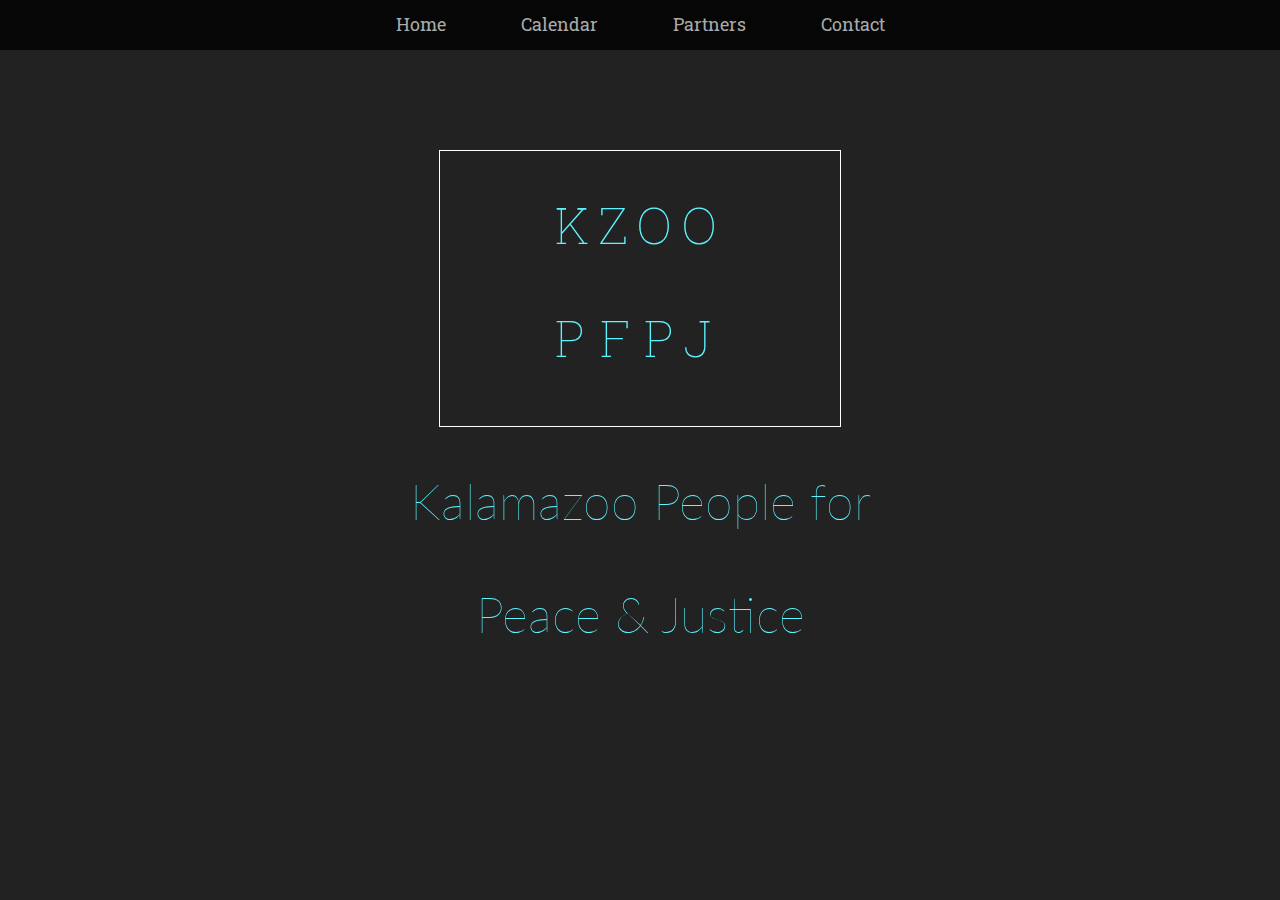
==== index.html @ 17717a9e "Initial Commit" ====
<!DOCTYPE html>
<head>
  <link href="https://fonts.googleapis.com/css?family=Lato:100i,400i|Roboto+Slab:100,400,700" rel="stylesheet">
  <link href="assets/css/main.css" rel="stylesheet">
</head>
<body>
  <nav>
    <ul>
      <li><a href="index.html">Home</a></li>
      <li><a href="calendar.html">Calendar</a></li>
      <li><a href="#">Partners</a></li>
      <li><a href="#">Contact</a></li>
    </ul>
  </nav>

  <div class="title">
    <h1 class="kzoo">KZOO</h1>
    <h1 class="pfpj">PFPJ</h1>
  </div>
  <div class="title-background">
    <div class="title-top">
      <h1>Kalamazoo People for</h1>
    </div>

    <div class="title-bottom">
      <h1>Peace &amp; Justice</h1>
    </div>
  </div>


</body>
---- assets/css/main.css ----
/*! normalize.css v3.0.2 | MIT License | git.io/normalize */
html {
  font-family: sans-serif;
  -ms-text-size-adjust: 100%;
  -webkit-text-size-adjust: 100%;
}

body {
  margin: 0;
}

article, aside, details, figcaption, figure, footer, header, hgroup, main, menu, nav, section, summary {
  display: block;
}

audio, canvas, progress, video {
  display: inline-block;
  vertical-align: baseline;
}

audio:not([controls]) {
  display: none;
  height: 0;
}

[hidden], template {
  display: none;
}

a {
  background-color: transparent;
}

a:active, a:hover {
  outline: 0;
}

abbr[title] {
  border-bottom: 1px dotted;
}

b, strong {
  font-weight: bold;
}

dfn {
  font-style: italic;
}

h1 {
  font-size: 2em;
  margin: 0.67em 0;
}

mark {
  background: #ff0;
  color: #000;
}

small {
  font-size: 80%;
}

sub, sup {
  font-size: 75%;
  line-height: 0;
  position: relative;
  vertical-align: baseline;
}

sup {
  top: -0.5em;
}

sub {
  bottom: -0.25em;
}

img {
  border: 0;
}

svg:not(:root) {
  overflow: hidden;
}

figure {
  margin: 1em 40px;
}

hr {
  -moz-box-sizing: content-box;
  box-sizing: content-box;
  height: 0;
}

pre {
  overflow: auto;
}

code, kbd, pre, samp {
  font-family: monospace, monospace;
  font-size: 1em;
}

button, input, optgroup, select, textarea {
  color: inherit;
  font: inherit;
  margin: 0;
}

button {
  overflow: visible;
}

button, select {
  text-transform: none;
}

button, html input[type="button"], input[type="reset"], input[type="submit"] {
  -webkit-appearance: button;
  cursor: pointer;
}

button[disabled], html input[disabled] {
  cursor: default;
}

button::-moz-focus-inner, input::-moz-focus-inner {
  border: 0;
  padding: 0;
}

input {
  line-height: normal;
}

input[type="checkbox"], input[type="radio"] {
  box-sizing: border-box;
  padding: 0;
}

input[type="number"]::-webkit-inner-spin-button, input[type="number"]::-webkit-outer-spin-button {
  height: auto;
}

input[type="search"] {
  -webkit-appearance: textfield;
  -moz-box-sizing: content-box;
  -webkit-box-sizing: content-box;
  box-sizing: content-box;
}

input[type="search"]::-webkit-search-cancel-button, input[type="search"]::-webkit-search-decoration {
  -webkit-appearance: none;
}

fieldset {
  border: 1px solid #c0c0c0;
  margin: 0 2px;
  padding: 0.35em 0.625em 0.75em;
}

legend {
  border: 0;
  padding: 0;
}

textarea {
  overflow: auto;
}

optgroup {
  font-weight: bold;
}

table {
  border-collapse: collapse;
  border-spacing: 0;
}

td, th {
  padding: 0;
}

body {
  height: 100%;
  font-size: 14px;
  line-height: 1.6;
  background-color: #222;
  font-family: 'Roboto Slab', serif;
  color: #5bf4ff;
  text-align: center;
  -webkit-font-smoothing: antialiased;
  -webkit-text-size-adjust: 100%;
}

.title {
  border: 1px solid white;
  width: 400px;
  height: 275px;
  margin-top: 100px;
  margin-right: auto;
  margin-left: auto;
}

h1 {
  font-weight: 100;
  font-size: 50px;
}

.kzoo {
  letter-spacing: .18em;
}

.pfpj {
  letter-spacing: .28em;
}

a {
  text-decoration: none;
  color: #aaa;
}

a:hover {
  color: #5bf4ff;
  transition: all 0.3s ease 0s;
}

nav {
  background-color: rgba(0, 0, 0, 0.8);
  height: 50px;
}

ul {
  list-style: none;
  margin: 0;
  padding: 0;
}

li {
  display: inline;
  padding: 20px;
  font-size: 18px;
}

li a {
  display: inline-block;
  padding: 10px 16px;
}

.title-background {
  font-family: 'Lato', serif;
}
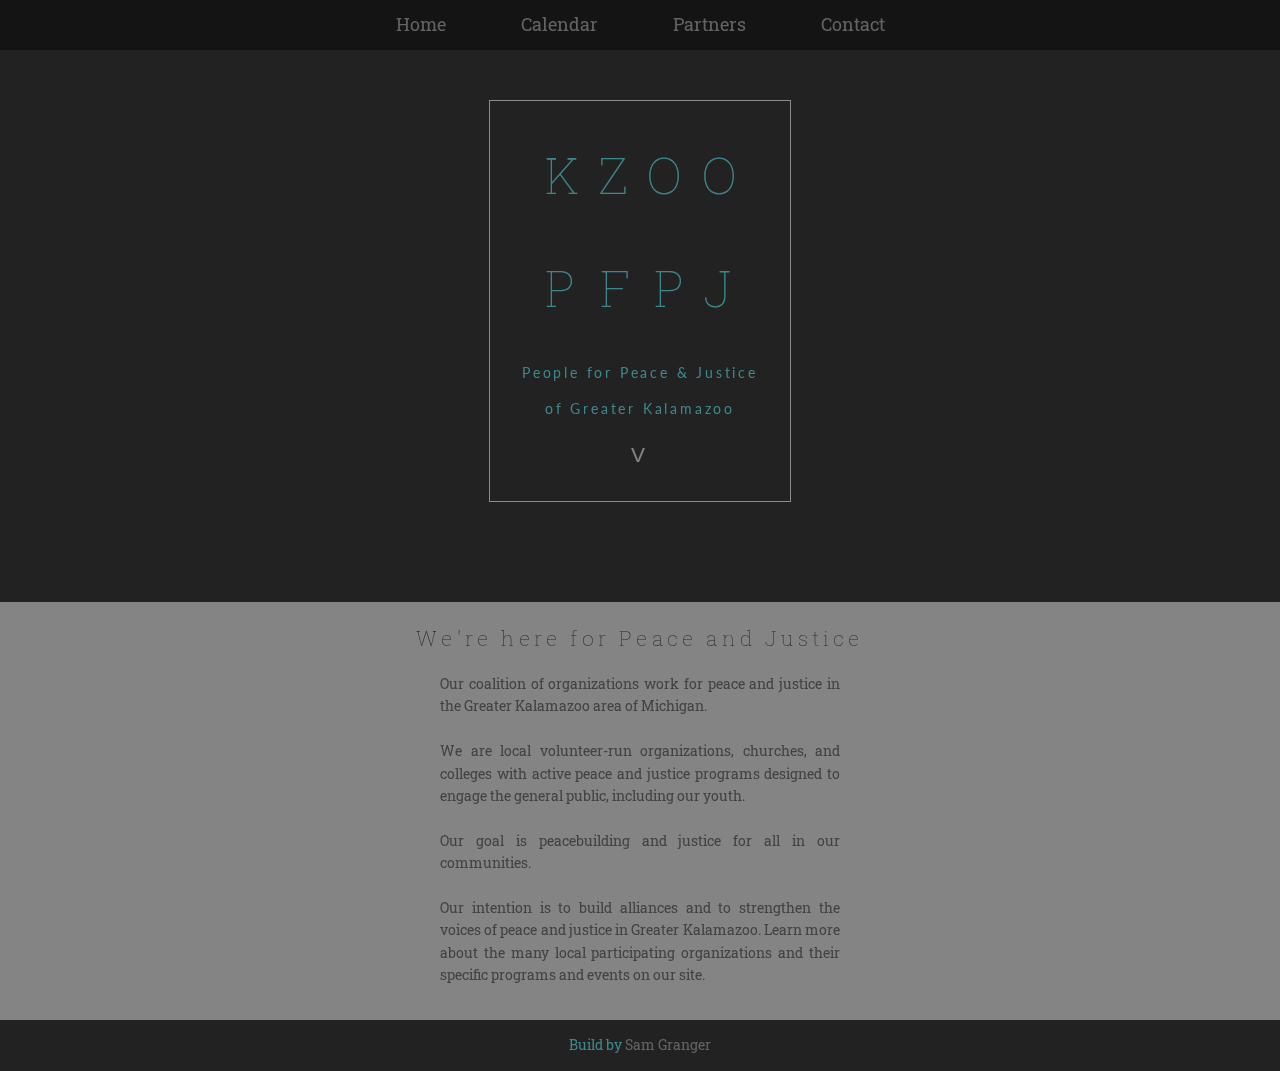
==== commit 5c6aec6a: "Narrow Look" ====
--- a/index.html
+++ b/index.html
@@ -1,7 +1,11 @@
 <!DOCTYPE html>
 <head>
+  <meta charset="utf-8">
+  <meta http-equiv="X-UA-Compatible" content="IE=edge,chrome=1">
+  <meta name="viewport" content="width=device-width, initial-scale=1">
   <link href="https://fonts.googleapis.com/css?family=Lato:100i,400i|Roboto+Slab:100,400,700" rel="stylesheet">
   <link href="assets/css/main.css" rel="stylesheet">
+  <link rel="stylesheet" href="https://cdnjs.cloudflare.com/ajax/libs/animate.css/3.5.2/animate.css">
 </head>
 <body>
   <nav>
@@ -16,16 +20,29 @@
   <div class="title">
     <h1 class="kzoo">KZOO</h1>
     <h1 class="pfpj">PFPJ</h1>
+    <p>People for Peace &amp; Justice</p>
+    <p>of Greater Kalamazoo</p>
+    <a href="#about"><h2 class="arrow" style="font-family: sans-serif; color: #eee;">V</h2></a>
   </div>
-  <div class="title-background">
-    <div class="title-top">
-      <h1>Kalamazoo People for</h1>
-    </div>
 
-    <div class="title-bottom">
-      <h1>Peace &amp; Justice</h1>
+  <div class="about" id="about">
+    <h2>We're here for Peace and Justice</h2>
+    <div class="about-text">
+      <p>Our coalition of organizations work for peace and justice in the Greater Kalamazoo area of Michigan.
+        <br><br>
+        We are local volunteer-run organizations, churches, and colleges with active peace and justice programs designed to engage the general public, including our youth.
+        <br><br>
+        Our goal is peacebuilding and justice for all in our communities.
+        <br><br>
+        Our intention is to build alliances and to strengthen the voices of peace and justice in Greater Kalamazoo. Learn more about the many local participating organizations and their specific programs and events on our site.</p>
     </div>
   </div>
 
 
+  <div class="footer">
+    <p>Build by <a href="http://samwisegrangee.com/">Sam Granger</a></p>
+  </div>
+<script type="text/javascript" src="assets/js/jquery-3.0.0.min.js"></script>
+<script type="text/javascript" src="assets/js/script.js"></script>
+
 </body>
--- a/assets/css/main.css
+++ b/assets/css/main.css
@@ -195,28 +195,6 @@
   -webkit-text-size-adjust: 100%;
 }
 
-.title {
-  border: 1px solid white;
-  width: 400px;
-  height: 275px;
-  margin-top: 100px;
-  margin-right: auto;
-  margin-left: auto;
-}
-
-h1 {
-  font-weight: 100;
-  font-size: 50px;
-}
-
-.kzoo {
-  letter-spacing: .18em;
-}
-
-.pfpj {
-  letter-spacing: .28em;
-}
-
 a {
   text-decoration: none;
   color: #aaa;
@@ -229,7 +207,10 @@
 
 nav {
   background-color: rgba(0, 0, 0, 0.8);
+  top: 0;
   height: 50px;
+  width: 100%;
+  position: fixed;
 }
 
 ul {
@@ -249,6 +230,66 @@
   padding: 10px 16px;
 }
 
-.title-background {
+.extra-space {
+  height: 75px;
+}
+
+.title {
+  border: 1px solid white;
+  width: 300px;
+  height: 400px;
+  margin: 100px auto;
+}
+
+.title p {
   font-family: 'Lato', serif;
-}
+  letter-spacing: .2em;
+}
+
+.title h1, .title h2 {
+  padding-left: 20px;
+}
+
+.title .arrow {
+  padding: 0;
+}
+
+h1, h2 {
+  font-weight: 100;
+}
+
+h1 {
+  font-size: 50px;
+}
+
+h2 {
+  letter-spacing: .2em;
+}
+
+.kzoo {
+  letter-spacing: .38em;
+}
+
+.pfpj {
+  letter-spacing: .48em;
+}
+
+.about {
+  background-color: #eee;
+}
+
+.about h2 {
+  color: #333;
+  padding: 20px 0px 0px 0px;
+}
+
+.about-text {
+  max-width: 400px;
+  margin: 0px auto;
+  text-align: justify;
+  padding-bottom: 20px;
+}
+
+.about-text p {
+  color: #666;
+}
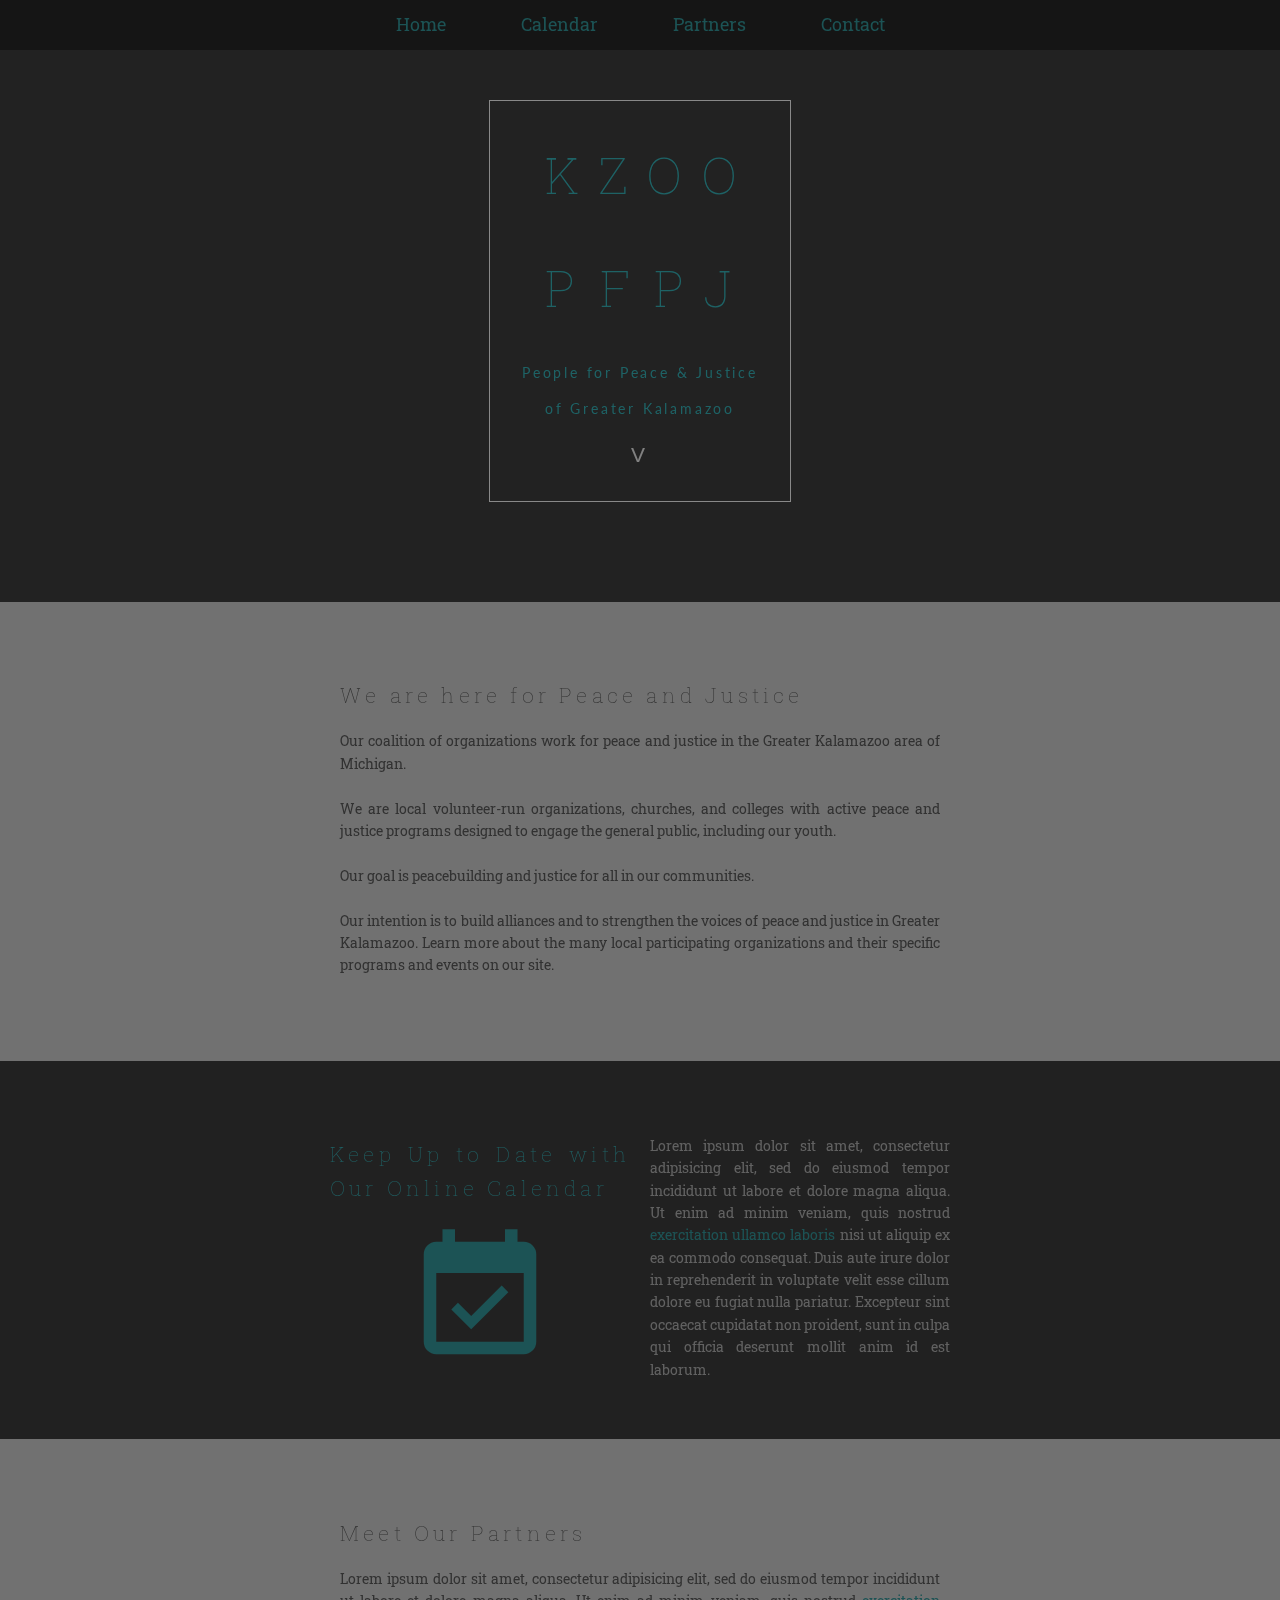
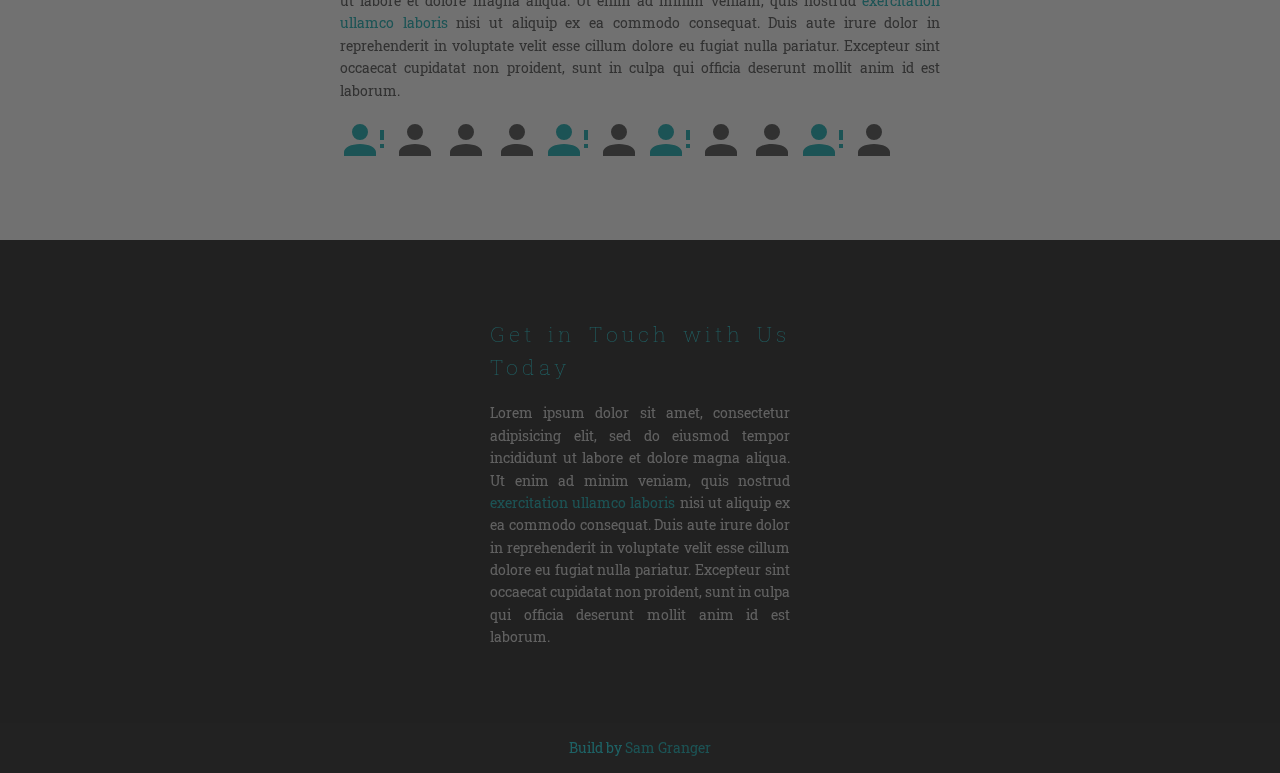
==== commit 87df2114: "Colors, Columns & Throbbing" ====
--- a/index.html
+++ b/index.html
@@ -10,24 +10,25 @@
 <body>
   <nav>
     <ul>
-      <li><a href="index.html">Home</a></li>
+      <li><a href="#home">Home</a></li>
       <li><a href="calendar.html">Calendar</a></li>
       <li><a href="#">Partners</a></li>
-      <li><a href="#">Contact</a></li>
+      <li><a href="#contact">Contact</a></li>
     </ul>
   </nav>
+  <header id="home">
+    <div class="title">
+      <h1 class="kzoo">KZOO</h1>
+      <h1 class="pfpj">PFPJ</h1>
+      <p>People for Peace &amp; Justice</p>
+      <p>of Greater Kalamazoo</p>
+      <a href="#about"><h2 class="arrow" style="font-family: sans-serif; color: #eee;">V</h2></a>
+    </div>
+  </header>
 
-  <div class="title">
-    <h1 class="kzoo">KZOO</h1>
-    <h1 class="pfpj">PFPJ</h1>
-    <p>People for Peace &amp; Justice</p>
-    <p>of Greater Kalamazoo</p>
-    <a href="#about"><h2 class="arrow" style="font-family: sans-serif; color: #eee;">V</h2></a>
-  </div>
-
-  <div class="about" id="about">
-    <h2>We're here for Peace and Justice</h2>
-    <div class="about-text">
+  <section class="white-box about" id="about">
+    <div class="box-text center">
+      <h2>We are here for Peace and Justice</h2>
       <p>Our coalition of organizations work for peace and justice in the Greater Kalamazoo area of Michigan.
         <br><br>
         We are local volunteer-run organizations, churches, and colleges with active peace and justice programs designed to engage the general public, including our youth.
@@ -36,7 +37,76 @@
         <br><br>
         Our intention is to build alliances and to strengthen the voices of peace and justice in Greater Kalamazoo. Learn more about the many local participating organizations and their specific programs and events on our site.</p>
     </div>
-  </div>
+  </section>
+  <section class="black-box calendar">
+    <div class="left-half">
+      <div class="box-text twin l-twin">
+        <h2>Keep Up to Date with Our Online Calendar</h2>
+        <a href="calendar.html">
+          <svg class="cal-icon" style="width:150px;height:150px" viewBox="0 0 24 24">
+            <path fill="#168c8f" d="M19,19H5V8H19M19,3H18V1H16V3H8V1H6V3H5C3.89,3 3,3.9 3,5V19A2,2 0 0,0 5,21H19A2,2 0 0,0 21,19V5A2,2 0 0,0 19,3M16.53,11.06L15.47,10L10.59,14.88L8.47,12.76L7.41,13.82L10.59,17L16.53,11.06Z" />
+          </svg>
+        </a>
+      </div>
+    </div>
+
+    <div class="right-half">
+      <div class="box-text twin r-twin">
+        <p>Lorem ipsum dolor sit amet, consectetur adipisicing elit, sed do eiusmod tempor incididunt ut labore et dolore magna aliqua. Ut enim ad minim veniam, quis nostrud <a href="#">exercitation ullamco laboris</a> nisi ut aliquip ex ea commodo consequat. Duis aute irure dolor in reprehenderit in voluptate velit esse cillum dolore eu fugiat nulla pariatur. Excepteur sint occaecat cupidatat non proident, sunt in culpa qui officia deserunt mollit anim id est laborum.</p>
+      </div>
+    </div>
+  </section>
+
+  <section class="white-box partners">
+    <div class="box-text center">
+      <h2>Meet Our Partners</h2>
+      <p>Lorem ipsum dolor sit amet, consectetur adipisicing elit, sed do eiusmod tempor incididunt ut labore et dolore magna aliqua. Ut enim ad minim veniam, quis nostrud <a href="#">exercitation ullamco laboris</a> nisi ut aliquip ex ea commodo consequat. Duis aute irure dolor in reprehenderit in voluptate velit esse cillum dolore eu fugiat nulla pariatur. Excepteur sint occaecat cupidatat non proident, sunt in culpa qui officia deserunt mollit anim id est laborum.</p>
+      <svg class="activist" style="width:48px;height:48px" viewBox="0 0 24 24">
+        <path fill="#168c8f" d="M10,4A4,4 0 0,1 14,8A4,4 0 0,1 10,12A4,4 0 0,1 6,8A4,4 0 0,1 10,4M10,14C14.42,14 18,15.79 18,18V20H2V18C2,15.79 5.58,14 10,14M20,12V7H22V12H20M20,16V14H22V16H20Z" />
+      </svg>
+      <svg style="width:48px;height:48px" viewBox="0 0 24 24">
+        <path fill="#444" d="M12,4A4,4 0 0,1 16,8A4,4 0 0,1 12,12A4,4 0 0,1 8,8A4,4 0 0,1 12,4M12,14C16.42,14 20,15.79 20,18V20H4V18C4,15.79 7.58,14 12,14Z" />
+      </svg>
+      <svg style="width:48px;height:48px" viewBox="0 0 24 24">
+        <path fill="#444" d="M12,4A4,4 0 0,1 16,8A4,4 0 0,1 12,12A4,4 0 0,1 8,8A4,4 0 0,1 12,4M12,14C16.42,14 20,15.79 20,18V20H4V18C4,15.79 7.58,14 12,14Z" />
+      </svg>
+      <svg style="width:48px;height:48px" viewBox="0 0 24 24">
+        <path fill="#444" d="M12,4A4,4 0 0,1 16,8A4,4 0 0,1 12,12A4,4 0 0,1 8,8A4,4 0 0,1 12,4M12,14C16.42,14 20,15.79 20,18V20H4V18C4,15.79 7.58,14 12,14Z" />
+      </svg>
+      <svg class="activist" style="width:48px;height:48px" viewBox="0 0 24 24">
+        <path fill="#168c8f" d="M10,4A4,4 0 0,1 14,8A4,4 0 0,1 10,12A4,4 0 0,1 6,8A4,4 0 0,1 10,4M10,14C14.42,14 18,15.79 18,18V20H2V18C2,15.79 5.58,14 10,14M20,12V7H22V12H20M20,16V14H22V16H20Z" />
+      </svg>
+      <svg style="width:48px;height:48px" viewBox="0 0 24 24">
+        <path fill="#444" d="M12,4A4,4 0 0,1 16,8A4,4 0 0,1 12,12A4,4 0 0,1 8,8A4,4 0 0,1 12,4M12,14C16.42,14 20,15.79 20,18V20H4V18C4,15.79 7.58,14 12,14Z" />
+      </svg>
+      <svg class="activist" style="width:48px;height:48px" viewBox="0 0 24 24">
+        <path fill="#168c8f" d="M10,4A4,4 0 0,1 14,8A4,4 0 0,1 10,12A4,4 0 0,1 6,8A4,4 0 0,1 10,4M10,14C14.42,14 18,15.79 18,18V20H2V18C2,15.79 5.58,14 10,14M20,12V7H22V12H20M20,16V14H22V16H20Z" />
+      </svg>
+      <svg style="width:48px;height:48px" viewBox="0 0 24 24">
+        <path fill="#444" d="M12,4A4,4 0 0,1 16,8A4,4 0 0,1 12,12A4,4 0 0,1 8,8A4,4 0 0,1 12,4M12,14C16.42,14 20,15.79 20,18V20H4V18C4,15.79 7.58,14 12,14Z" />
+      </svg>
+      <svg style="width:48px;height:48px" viewBox="0 0 24 24">
+        <path fill="#444" d="M12,4A4,4 0 0,1 16,8A4,4 0 0,1 12,12A4,4 0 0,1 8,8A4,4 0 0,1 12,4M12,14C16.42,14 20,15.79 20,18V20H4V18C4,15.79 7.58,14 12,14Z" />
+      </svg>
+      <svg class="activist" style="width:48px;height:48px" viewBox="0 0 24 24">
+        <path fill="#168c8f" d="M10,4A4,4 0 0,1 14,8A4,4 0 0,1 10,12A4,4 0 0,1 6,8A4,4 0 0,1 10,4M10,14C14.42,14 18,15.79 18,18V20H2V18C2,15.79 5.58,14 10,14M20,12V7H22V12H20M20,16V14H22V16H20Z" />
+      </svg>
+      <svg style="width:48px;height:48px" viewBox="0 0 24 24">
+        <path fill="#444" d="M12,4A4,4 0 0,1 16,8A4,4 0 0,1 12,12A4,4 0 0,1 8,8A4,4 0 0,1 12,4M12,14C16.42,14 20,15.79 20,18V20H4V18C4,15.79 7.58,14 12,14Z" />
+      </svg>
+
+    </div>
+  </section>
+
+  <section class="black-box" id="contact">
+    <div class="box-text twin">
+      <h2>Get in Touch with Us Today</h2>
+      <p>Lorem ipsum dolor sit amet, consectetur adipisicing elit, sed do eiusmod tempor incididunt ut labore et dolore magna aliqua. Ut enim ad minim veniam, quis nostrud <a href="#">exercitation ullamco laboris</a> nisi ut aliquip ex ea commodo consequat. Duis aute irure dolor in reprehenderit in voluptate velit esse cillum dolore eu fugiat nulla pariatur. Excepteur sint occaecat cupidatat non proident, sunt in culpa qui officia deserunt mollit anim id est laborum.</p>
+    </div>
+
+  </section>
+
+
 
 
   <div class="footer">
--- a/assets/css/main.css
+++ b/assets/css/main.css
@@ -185,24 +185,82 @@
 
 body {
   height: 100%;
+  background-color: #222;
+}
+
+.white-box {
+  background-color: #ccc;
+  padding-top: 50px;
+  padding-bottom: 50px;
+}
+
+.white-box .box-text h2 {
+  color: #444;
+}
+
+.white-box .box-text p {
+  color: #444;
+}
+
+.white-box .box-text svg {
+  color: #168c8f;
+}
+
+.black-box {
+  background-color: #222;
+  padding-top: 50px;
+  padding-bottom: 50px;
+}
+
+.black-box .box-text h2 {
+  color: #1aacb3;
+}
+
+.black-box .box-text p {
+  color: #aaa;
+}
+
+.black-box .box-text svg {
+  color: #1aacb3;
+}
+
+body {
   font-size: 14px;
   line-height: 1.6;
-  background-color: #222;
   font-family: 'Roboto Slab', serif;
-  color: #5bf4ff;
+  color: #1aacb3;
   text-align: center;
   -webkit-font-smoothing: antialiased;
   -webkit-text-size-adjust: 100%;
 }
 
+h1, h2 {
+  font-weight: 100;
+}
+
+h1 {
+  font-size: 50px;
+}
+
+h2 {
+  letter-spacing: .2em;
+}
+
 a {
+  color: #168c8f;
   text-decoration: none;
+}
+
+a:hover {
+  color: #1aacb3;
+}
+
+.white-box-text p {
+  color: #444;
+}
+
+footer p {
   color: #aaa;
-}
-
-a:hover {
-  color: #5bf4ff;
-  transition: all 0.3s ease 0s;
 }
 
 nav {
@@ -241,29 +299,17 @@
   margin: 100px auto;
 }
 
+.title h1, .title h2 {
+  padding-left: 20px;
+}
+
 .title p {
   font-family: 'Lato', serif;
   letter-spacing: .2em;
 }
 
-.title h1, .title h2 {
-  padding-left: 20px;
-}
-
 .title .arrow {
   padding: 0;
-}
-
-h1, h2 {
-  font-weight: 100;
-}
-
-h1 {
-  font-size: 50px;
-}
-
-h2 {
-  letter-spacing: .2em;
 }
 
 .kzoo {
@@ -274,22 +320,43 @@
   letter-spacing: .48em;
 }
 
-.about {
-  background-color: #eee;
-}
-
-.about h2 {
-  color: #333;
-  padding: 20px 0px 0px 0px;
-}
-
-.about-text {
-  max-width: 400px;
-  margin: 0px auto;
+.white-box h2 {
+  padding-top: 10px;
+}
+
+.box-text {
   text-align: justify;
   padding-bottom: 20px;
-}
-
-.about-text p {
-  color: #666;
-}
+  margin: 0px auto;
+}
+
+.center {
+  max-width: 600px;
+}
+
+.left-half, .right-half {
+  display: inline-block;
+  width: 50%;
+}
+
+.right-half {
+  float: right;
+}
+
+.twin {
+  width: 300px;
+  padding: 10px;
+}
+
+.l-twin {
+  float: right;
+}
+
+.r-twin {
+  float: left;
+}
+
+.cal-icon {
+  display: block;
+  margin: 0 auto;
+}
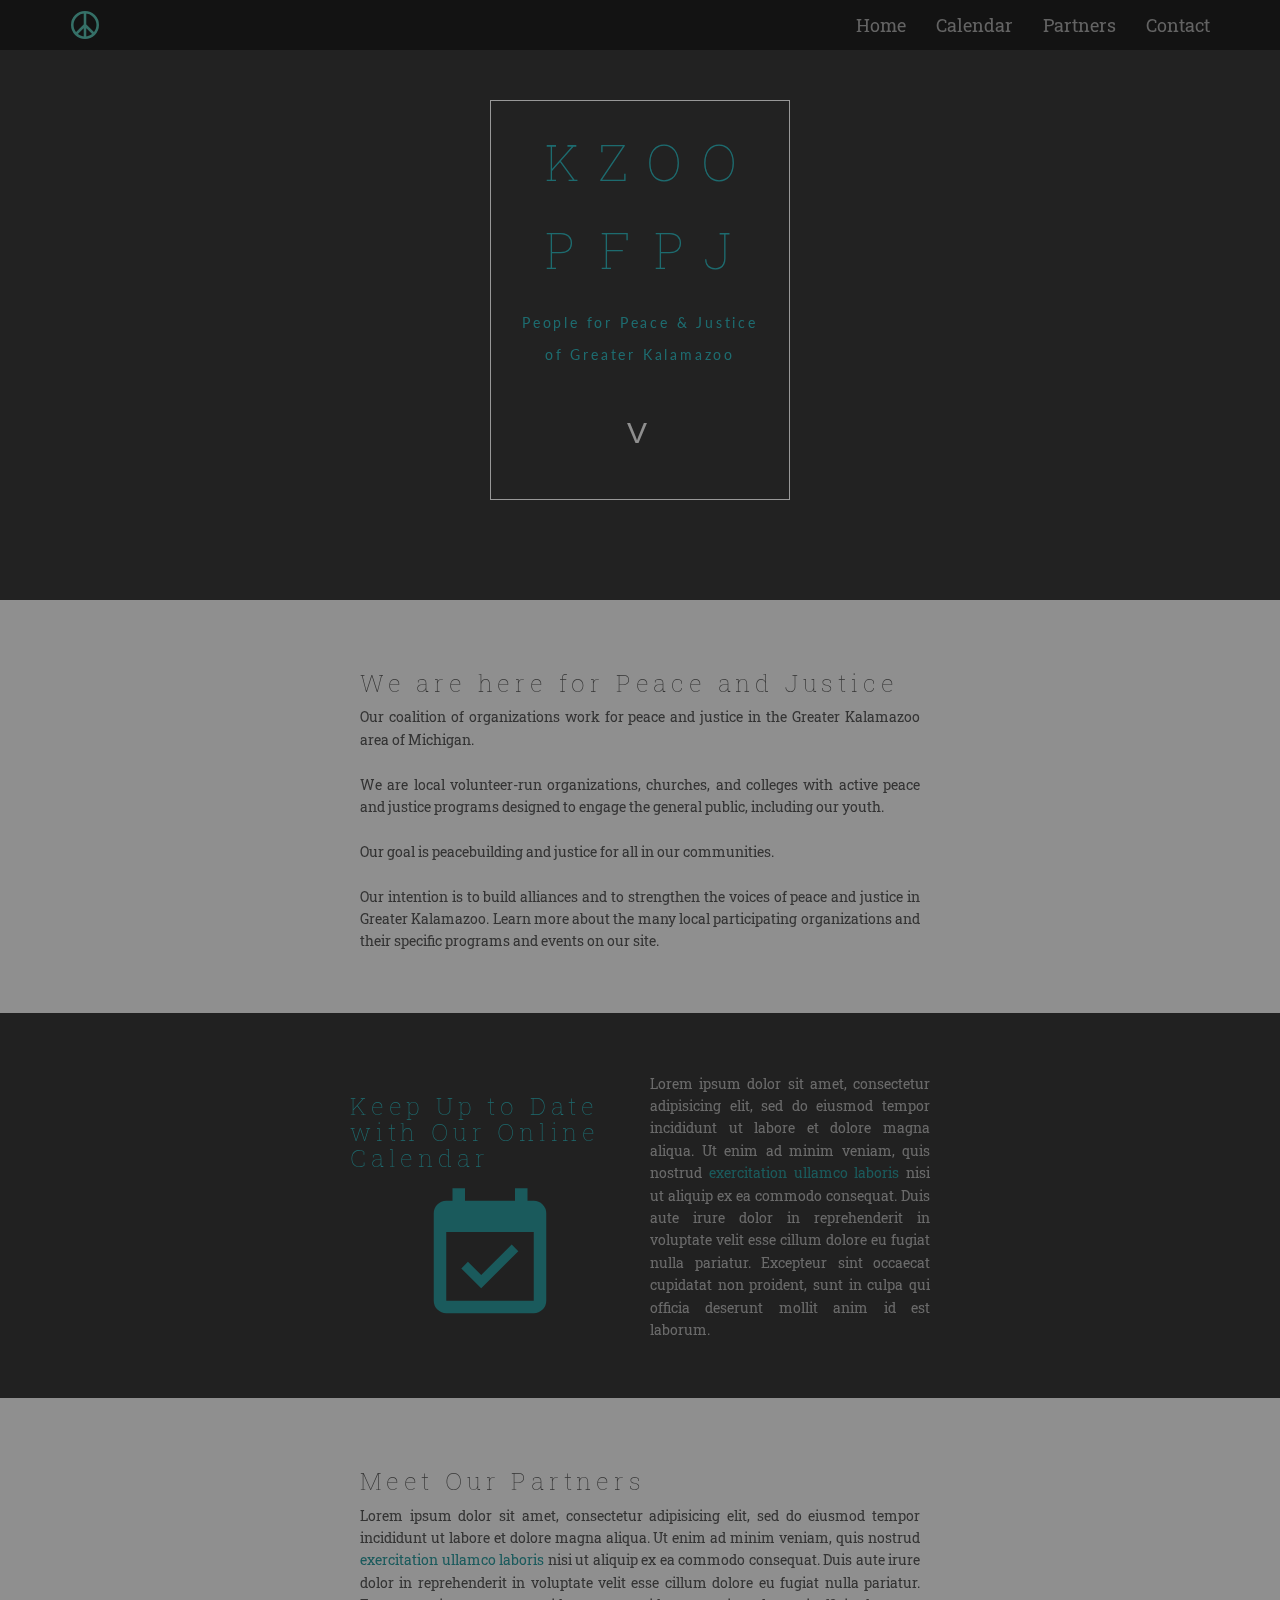
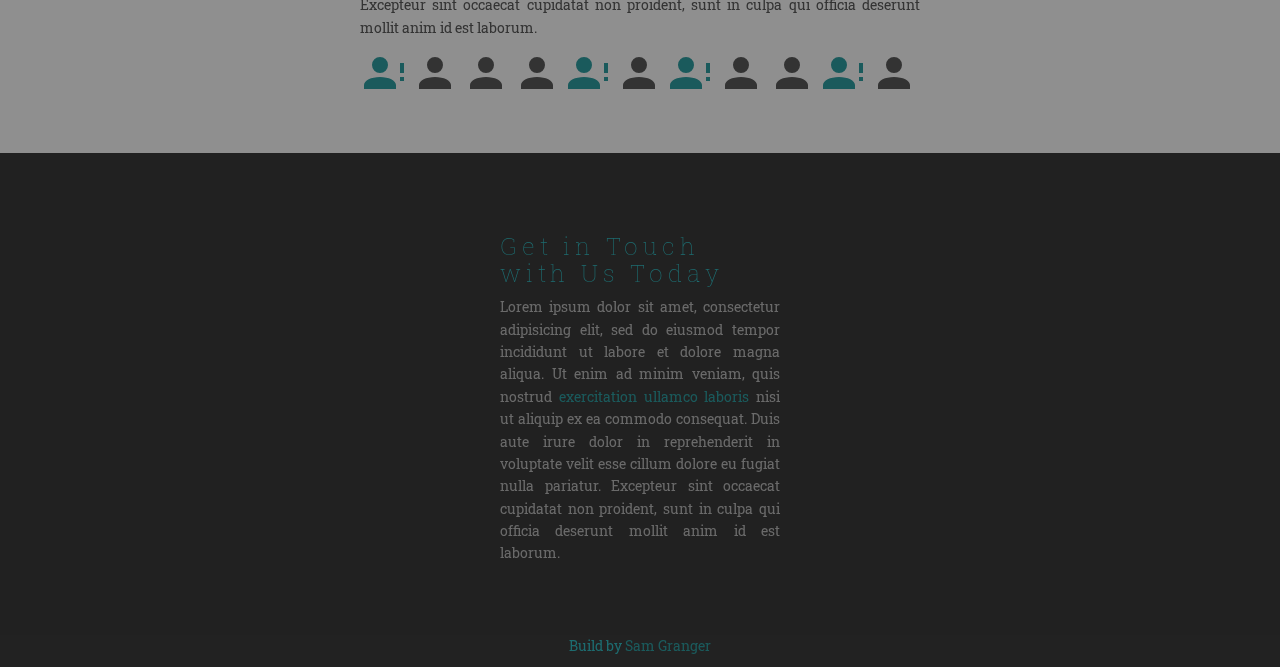
==== commit 1d49856d: "Responsive Calendar, Responsive Nav" ====
--- a/index.html
+++ b/index.html
@@ -1,28 +1,51 @@
 <!DOCTYPE html>
 <head>
-  <meta charset="utf-8">
-  <meta http-equiv="X-UA-Compatible" content="IE=edge,chrome=1">
-  <meta name="viewport" content="width=device-width, initial-scale=1">
+  <meta name="viewport" content="width=device-width, initial-scale=1.0" charset="utf-8">
+  <link rel="stylesheet" href="https://maxcdn.bootstrapcdn.com/bootstrap/3.3.7/css/bootstrap.min.css" integrity="sha384-BVYiiSIFeK1dGmJRAkycuHAHRg32OmUcww7on3RYdg4Va+PmSTsz/K68vbdEjh4u" crossorigin="anonymous">
+
   <link href="https://fonts.googleapis.com/css?family=Lato:100i,400i|Roboto+Slab:100,400,700" rel="stylesheet">
   <link href="assets/css/main.css" rel="stylesheet">
   <link rel="stylesheet" href="https://cdnjs.cloudflare.com/ajax/libs/animate.css/3.5.2/animate.css">
 </head>
 <body>
-  <nav>
-    <ul>
-      <li><a href="#home">Home</a></li>
-      <li><a href="calendar.html">Calendar</a></li>
-      <li><a href="#">Partners</a></li>
-      <li><a href="#contact">Contact</a></li>
-    </ul>
-  </nav>
+
+  <div class="navbar navbar-inverse navbar-fixed-top">
+    <div class="container">
+      <div class="navbar-header">
+        <a href="#home" class="navbar-brand">
+          <img src="assets/img/Peace_sign.svg"/>
+        </a>
+
+        <button class="navbar-toggle" data-toggle="collapse" data-target=".navHeaderCollapse">
+          <span class="icon-bar"></span>
+          <span class="icon-bar"></span>
+          <span class="icon-bar"></span>
+        </button>
+      </div>
+
+      <div class="collapse navbar-collapse navHeaderCollapse">
+        <ul class="nav navbar-nav navbar-right">
+          <li><a href="#home">Home</a></li>
+          <li><a href="calendar.html">Calendar</a></li>
+          <li><a href="#">Partners</a></li>
+          <li><a href="#contact">Contact</a></li>
+        </ul>
+        </div>
+    </div>
+
+  </div>
+
+
+
   <header id="home">
     <div class="title">
       <h1 class="kzoo">KZOO</h1>
       <h1 class="pfpj">PFPJ</h1>
       <p>People for Peace &amp; Justice</p>
       <p>of Greater Kalamazoo</p>
-      <a href="#about"><h2 class="arrow" style="font-family: sans-serif; color: #eee;">V</h2></a>
+      <a href="#about">
+        <h2 class="arrow" style="font-family: sans-serif; color: #eee;">V</h2>
+      </a>
     </div>
   </header>
 
@@ -61,6 +84,7 @@
     <div class="box-text center">
       <h2>Meet Our Partners</h2>
       <p>Lorem ipsum dolor sit amet, consectetur adipisicing elit, sed do eiusmod tempor incididunt ut labore et dolore magna aliqua. Ut enim ad minim veniam, quis nostrud <a href="#">exercitation ullamco laboris</a> nisi ut aliquip ex ea commodo consequat. Duis aute irure dolor in reprehenderit in voluptate velit esse cillum dolore eu fugiat nulla pariatur. Excepteur sint occaecat cupidatat non proident, sunt in culpa qui officia deserunt mollit anim id est laborum.</p>
+
       <svg class="activist" style="width:48px;height:48px" viewBox="0 0 24 24">
         <path fill="#168c8f" d="M10,4A4,4 0 0,1 14,8A4,4 0 0,1 10,12A4,4 0 0,1 6,8A4,4 0 0,1 10,4M10,14C14.42,14 18,15.79 18,18V20H2V18C2,15.79 5.58,14 10,14M20,12V7H22V12H20M20,16V14H22V16H20Z" />
       </svg>
@@ -112,7 +136,9 @@
   <div class="footer">
     <p>Build by <a href="http://samwisegrangee.com/">Sam Granger</a></p>
   </div>
+
 <script type="text/javascript" src="assets/js/jquery-3.0.0.min.js"></script>
+<script src="https://maxcdn.bootstrapcdn.com/bootstrap/3.3.7/js/bootstrap.min.js" integrity="sha384-Tc5IQib027qvyjSMfHjOMaLkfuWVxZxUPnCJA7l2mCWNIpG9mGCD8wGNIcPD7Txa" crossorigin="anonymous"></script>
 <script type="text/javascript" src="assets/js/script.js"></script>
 
 </body>
--- a/assets/css/main.css
+++ b/assets/css/main.css
@@ -189,7 +189,7 @@
 }
 
 .white-box {
-  background-color: #ccc;
+  background-color: #eee;
   padding-top: 50px;
   padding-bottom: 50px;
 }
@@ -263,29 +263,30 @@
   color: #aaa;
 }
 
-nav {
+.navbar-inverse {
   background-color: rgba(0, 0, 0, 0.8);
-  top: 0;
   height: 50px;
-  width: 100%;
-  position: fixed;
-}
-
-ul {
-  list-style: none;
-  margin: 0;
-  padding: 0;
+}
+
+.navbar-brand img {
+  height: 30px;
+  margin-top: -5px;
 }
 
 li {
   display: inline;
-  padding: 20px;
   font-size: 18px;
 }
 
 li a {
   display: inline-block;
   padding: 10px 16px;
+}
+
+@media (max-width: 767px) {
+  ul {
+    background-color: rgba(0, 0, 0, 0.8);
+  }
 }
 
 .extra-space {
@@ -308,8 +309,13 @@
   letter-spacing: .2em;
 }
 
+.title a {
+  text-decoration: none;
+}
+
 .title .arrow {
   padding: 0;
+  margin-top: 50px;
 }
 
 .kzoo {
@@ -320,14 +326,15 @@
   letter-spacing: .48em;
 }
 
-.white-box h2 {
-  padding-top: 10px;
-}
-
 .box-text {
   text-align: justify;
-  padding-bottom: 20px;
-  margin: 0px auto;
+  padding: 0 20px;
+  margin: 0 auto;
+}
+
+.box-text h2 {
+  text-align: left;
+  font-size: 24px;
 }
 
 .center {
@@ -360,3 +367,27 @@
   display: block;
   margin: 0 auto;
 }
+
+.calendar-container {
+  max-width: 800px;
+  padding: 10px;
+  margin: 0 auto;
+  text-align: center;
+}
+
+.cal-lg {
+  display: block;
+}
+
+.cal-sm {
+  display: none;
+}
+
+@media (max-width: 400px) {
+  .cal-lg {
+    display: none;
+  }
+  .cal-sm {
+    display: block;
+  }
+}
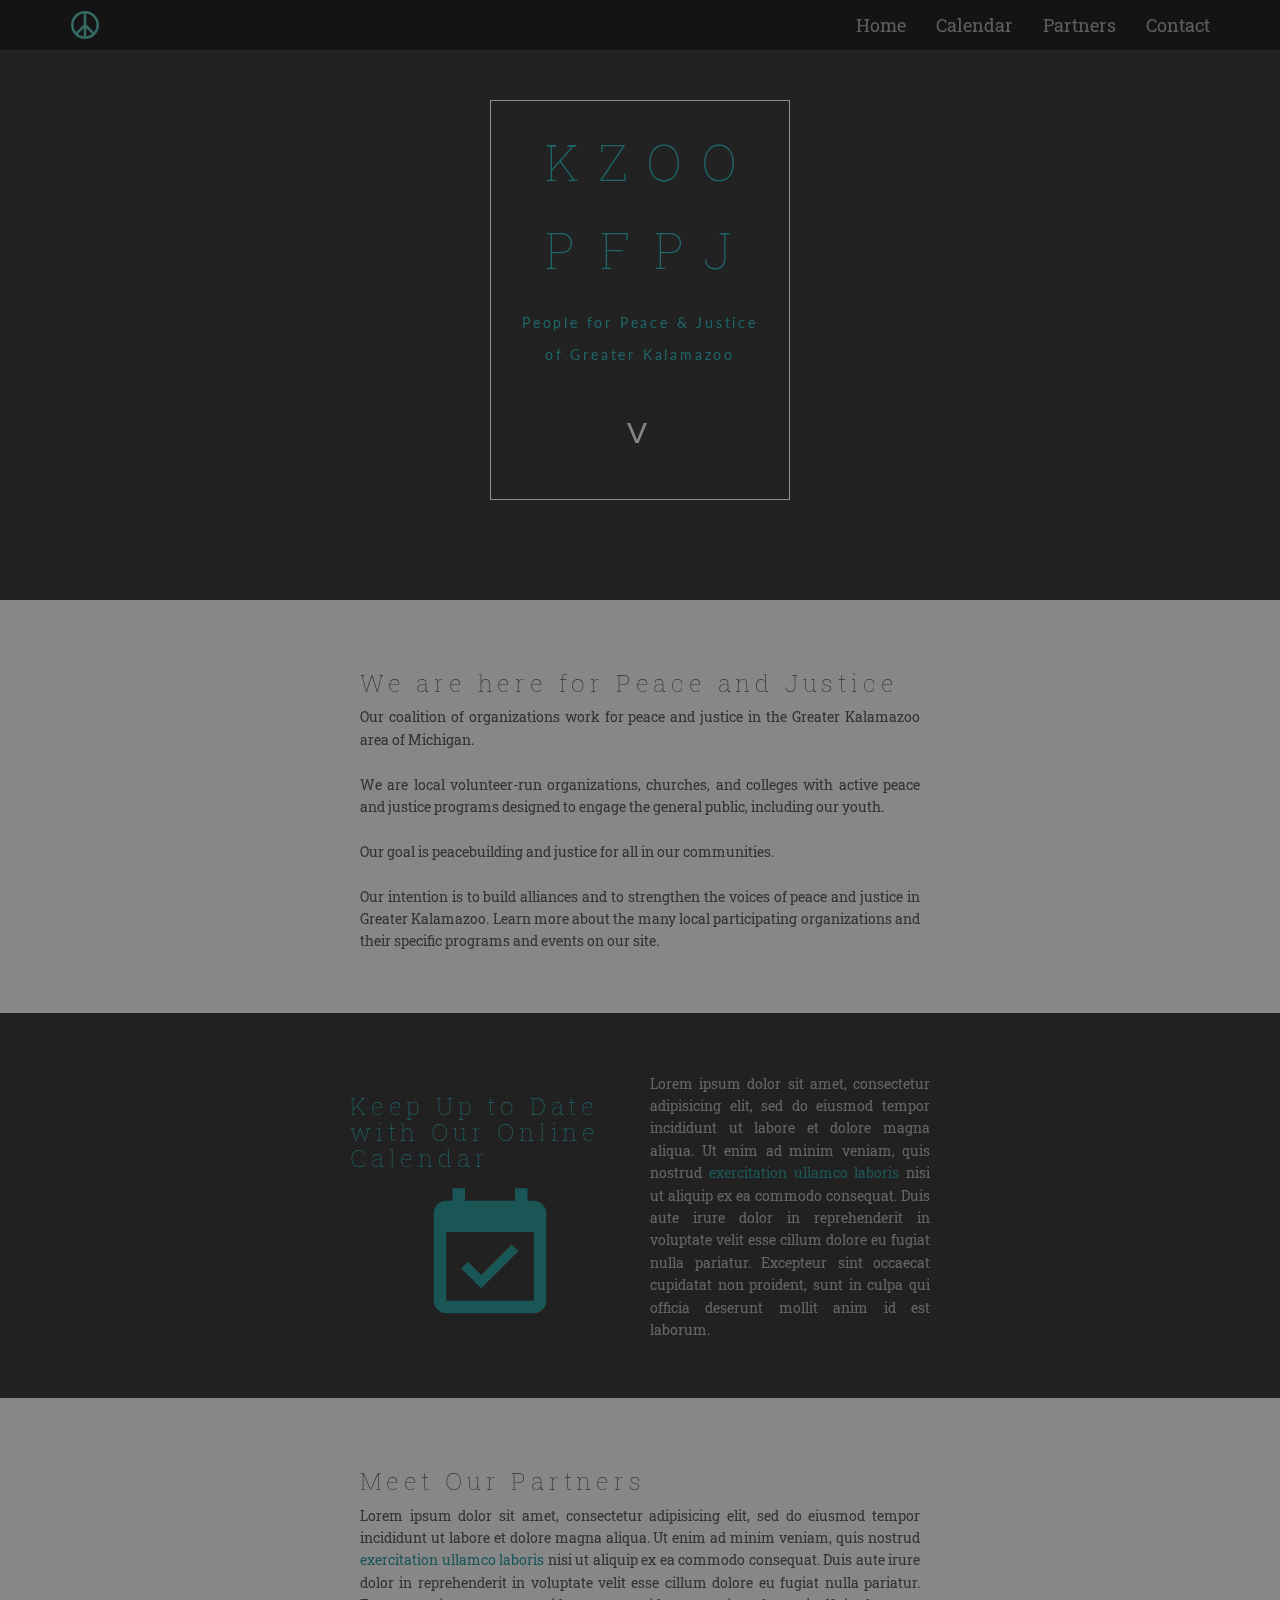
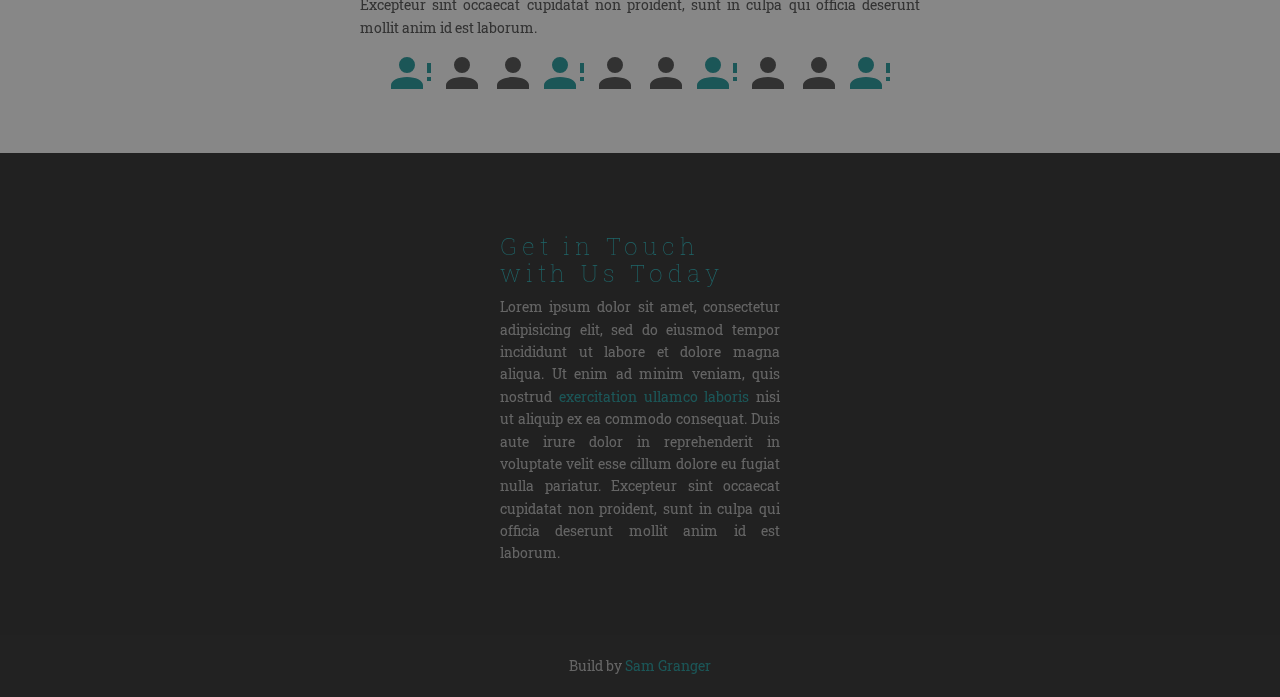
==== commit a344ccba: "Partners" ====
--- a/index.html
+++ b/index.html
@@ -1,8 +1,12 @@
 <!DOCTYPE html>
 <head>
   <meta name="viewport" content="width=device-width, initial-scale=1.0" charset="utf-8">
+  <link rel="shortcut icon" href="favicon.ico" type="image/x-icon">
+  <link rel="icon" href="favicon.ico" type="image/x-icon">
+  <title>KZOO PFPJ</title>
+  <meta name="description" content="Kalamazoo People for Peace and Justice">
+  <meta name="keywords" content="Kalamazoo, Peace, Justice">
   <link rel="stylesheet" href="https://maxcdn.bootstrapcdn.com/bootstrap/3.3.7/css/bootstrap.min.css" integrity="sha384-BVYiiSIFeK1dGmJRAkycuHAHRg32OmUcww7on3RYdg4Va+PmSTsz/K68vbdEjh4u" crossorigin="anonymous">
-
   <link href="https://fonts.googleapis.com/css?family=Lato:100i,400i|Roboto+Slab:100,400,700" rel="stylesheet">
   <link href="assets/css/main.css" rel="stylesheet">
   <link rel="stylesheet" href="https://cdnjs.cloudflare.com/ajax/libs/animate.css/3.5.2/animate.css">
@@ -27,7 +31,7 @@
         <ul class="nav navbar-nav navbar-right">
           <li><a href="#home">Home</a></li>
           <li><a href="calendar.html">Calendar</a></li>
-          <li><a href="#">Partners</a></li>
+          <li><a href="partners.html">Partners</a></li>
           <li><a href="#contact">Contact</a></li>
         </ul>
         </div>
@@ -84,40 +88,42 @@
     <div class="box-text center">
       <h2>Meet Our Partners</h2>
       <p>Lorem ipsum dolor sit amet, consectetur adipisicing elit, sed do eiusmod tempor incididunt ut labore et dolore magna aliqua. Ut enim ad minim veniam, quis nostrud <a href="#">exercitation ullamco laboris</a> nisi ut aliquip ex ea commodo consequat. Duis aute irure dolor in reprehenderit in voluptate velit esse cillum dolore eu fugiat nulla pariatur. Excepteur sint occaecat cupidatat non proident, sunt in culpa qui officia deserunt mollit anim id est laborum.</p>
-
-      <svg class="activist" style="width:48px;height:48px" viewBox="0 0 24 24">
-        <path fill="#168c8f" d="M10,4A4,4 0 0,1 14,8A4,4 0 0,1 10,12A4,4 0 0,1 6,8A4,4 0 0,1 10,4M10,14C14.42,14 18,15.79 18,18V20H2V18C2,15.79 5.58,14 10,14M20,12V7H22V12H20M20,16V14H22V16H20Z" />
-      </svg>
-      <svg style="width:48px;height:48px" viewBox="0 0 24 24">
-        <path fill="#444" d="M12,4A4,4 0 0,1 16,8A4,4 0 0,1 12,12A4,4 0 0,1 8,8A4,4 0 0,1 12,4M12,14C16.42,14 20,15.79 20,18V20H4V18C4,15.79 7.58,14 12,14Z" />
-      </svg>
-      <svg style="width:48px;height:48px" viewBox="0 0 24 24">
-        <path fill="#444" d="M12,4A4,4 0 0,1 16,8A4,4 0 0,1 12,12A4,4 0 0,1 8,8A4,4 0 0,1 12,4M12,14C16.42,14 20,15.79 20,18V20H4V18C4,15.79 7.58,14 12,14Z" />
-      </svg>
-      <svg style="width:48px;height:48px" viewBox="0 0 24 24">
-        <path fill="#444" d="M12,4A4,4 0 0,1 16,8A4,4 0 0,1 12,12A4,4 0 0,1 8,8A4,4 0 0,1 12,4M12,14C16.42,14 20,15.79 20,18V20H4V18C4,15.79 7.58,14 12,14Z" />
-      </svg>
-      <svg class="activist" style="width:48px;height:48px" viewBox="0 0 24 24">
-        <path fill="#168c8f" d="M10,4A4,4 0 0,1 14,8A4,4 0 0,1 10,12A4,4 0 0,1 6,8A4,4 0 0,1 10,4M10,14C14.42,14 18,15.79 18,18V20H2V18C2,15.79 5.58,14 10,14M20,12V7H22V12H20M20,16V14H22V16H20Z" />
-      </svg>
-      <svg style="width:48px;height:48px" viewBox="0 0 24 24">
-        <path fill="#444" d="M12,4A4,4 0 0,1 16,8A4,4 0 0,1 12,12A4,4 0 0,1 8,8A4,4 0 0,1 12,4M12,14C16.42,14 20,15.79 20,18V20H4V18C4,15.79 7.58,14 12,14Z" />
-      </svg>
-      <svg class="activist" style="width:48px;height:48px" viewBox="0 0 24 24">
-        <path fill="#168c8f" d="M10,4A4,4 0 0,1 14,8A4,4 0 0,1 10,12A4,4 0 0,1 6,8A4,4 0 0,1 10,4M10,14C14.42,14 18,15.79 18,18V20H2V18C2,15.79 5.58,14 10,14M20,12V7H22V12H20M20,16V14H22V16H20Z" />
-      </svg>
-      <svg style="width:48px;height:48px" viewBox="0 0 24 24">
-        <path fill="#444" d="M12,4A4,4 0 0,1 16,8A4,4 0 0,1 12,12A4,4 0 0,1 8,8A4,4 0 0,1 12,4M12,14C16.42,14 20,15.79 20,18V20H4V18C4,15.79 7.58,14 12,14Z" />
-      </svg>
-      <svg style="width:48px;height:48px" viewBox="0 0 24 24">
-        <path fill="#444" d="M12,4A4,4 0 0,1 16,8A4,4 0 0,1 12,12A4,4 0 0,1 8,8A4,4 0 0,1 12,4M12,14C16.42,14 20,15.79 20,18V20H4V18C4,15.79 7.58,14 12,14Z" />
-      </svg>
-      <svg class="activist" style="width:48px;height:48px" viewBox="0 0 24 24">
-        <path fill="#168c8f" d="M10,4A4,4 0 0,1 14,8A4,4 0 0,1 10,12A4,4 0 0,1 6,8A4,4 0 0,1 10,4M10,14C14.42,14 18,15.79 18,18V20H2V18C2,15.79 5.58,14 10,14M20,12V7H22V12H20M20,16V14H22V16H20Z" />
-      </svg>
-      <svg style="width:48px;height:48px" viewBox="0 0 24 24">
-        <path fill="#444" d="M12,4A4,4 0 0,1 16,8A4,4 0 0,1 12,12A4,4 0 0,1 8,8A4,4 0 0,1 12,4M12,14C16.42,14 20,15.79 20,18V20H4V18C4,15.79 7.58,14 12,14Z" />
-      </svg>
+      <div class="crowd-box">
+        <div class="crowd-half">
+          <svg class="activist" style="width:48px;height:48px" viewBox="0 0 24 24">
+            <path fill="#168c8f" d="M10,4A4,4 0 0,1 14,8A4,4 0 0,1 10,12A4,4 0 0,1 6,8A4,4 0 0,1 10,4M10,14C14.42,14 18,15.79 18,18V20H2V18C2,15.79 5.58,14 10,14M20,12V7H22V12H20M20,16V14H22V16H20Z" />
+          </svg>
+          <svg style="width:48px;height:48px" viewBox="0 0 24 24">
+            <path fill="#444" d="M12,4A4,4 0 0,1 16,8A4,4 0 0,1 12,12A4,4 0 0,1 8,8A4,4 0 0,1 12,4M12,14C16.42,14 20,15.79 20,18V20H4V18C4,15.79 7.58,14 12,14Z" />
+          </svg>
+          <svg style="width:48px;height:48px" viewBox="0 0 24 24">
+            <path fill="#444" d="M12,4A4,4 0 0,1 16,8A4,4 0 0,1 12,12A4,4 0 0,1 8,8A4,4 0 0,1 12,4M12,14C16.42,14 20,15.79 20,18V20H4V18C4,15.79 7.58,14 12,14Z" />
+          </svg>
+          <svg class="activist" style="width:48px;height:48px" viewBox="0 0 24 24">
+            <path fill="#168c8f" d="M10,4A4,4 0 0,1 14,8A4,4 0 0,1 10,12A4,4 0 0,1 6,8A4,4 0 0,1 10,4M10,14C14.42,14 18,15.79 18,18V20H2V18C2,15.79 5.58,14 10,14M20,12V7H22V12H20M20,16V14H22V16H20Z" />
+          </svg>
+          <svg style="width:48px;height:48px" viewBox="0 0 24 24">
+            <path fill="#444" d="M12,4A4,4 0 0,1 16,8A4,4 0 0,1 12,12A4,4 0 0,1 8,8A4,4 0 0,1 12,4M12,14C16.42,14 20,15.79 20,18V20H4V18C4,15.79 7.58,14 12,14Z" />
+          </svg>
+        </div>
+        <div class="crowd-half">
+          <svg style="width:48px;height:48px" viewBox="0 0 24 24">
+            <path fill="#444" d="M12,4A4,4 0 0,1 16,8A4,4 0 0,1 12,12A4,4 0 0,1 8,8A4,4 0 0,1 12,4M12,14C16.42,14 20,15.79 20,18V20H4V18C4,15.79 7.58,14 12,14Z" />
+          </svg>
+          <svg class="activist" style="width:48px;height:48px" viewBox="0 0 24 24">
+            <path fill="#168c8f" d="M10,4A4,4 0 0,1 14,8A4,4 0 0,1 10,12A4,4 0 0,1 6,8A4,4 0 0,1 10,4M10,14C14.42,14 18,15.79 18,18V20H2V18C2,15.79 5.58,14 10,14M20,12V7H22V12H20M20,16V14H22V16H20Z" />
+          </svg>
+          <svg style="width:48px;height:48px" viewBox="0 0 24 24">
+            <path fill="#444" d="M12,4A4,4 0 0,1 16,8A4,4 0 0,1 12,12A4,4 0 0,1 8,8A4,4 0 0,1 12,4M12,14C16.42,14 20,15.79 20,18V20H4V18C4,15.79 7.58,14 12,14Z" />
+          </svg>
+          <svg style="width:48px;height:48px" viewBox="0 0 24 24">
+            <path fill="#444" d="M12,4A4,4 0 0,1 16,8A4,4 0 0,1 12,12A4,4 0 0,1 8,8A4,4 0 0,1 12,4M12,14C16.42,14 20,15.79 20,18V20H4V18C4,15.79 7.58,14 12,14Z" />
+          </svg>
+          <svg class="activist" style="width:48px;height:48px" viewBox="0 0 24 24">
+            <path fill="#168c8f" d="M10,4A4,4 0 0,1 14,8A4,4 0 0,1 10,12A4,4 0 0,1 6,8A4,4 0 0,1 10,4M10,14C14.42,14 18,15.79 18,18V20H2V18C2,15.79 5.58,14 10,14M20,12V7H22V12H20M20,16V14H22V16H20Z" />
+          </svg>
+        </div>
+      </div>
 
     </div>
   </section>
@@ -133,9 +139,9 @@
 
 
 
-  <div class="footer">
+  <footer>
     <p>Build by <a href="http://samwisegrangee.com/">Sam Granger</a></p>
-  </div>
+  </footer>
 
 <script type="text/javascript" src="assets/js/jquery-3.0.0.min.js"></script>
 <script src="https://maxcdn.bootstrapcdn.com/bootstrap/3.3.7/js/bootstrap.min.js" integrity="sha384-Tc5IQib027qvyjSMfHjOMaLkfuWVxZxUPnCJA7l2mCWNIpG9mGCD8wGNIcPD7Txa" crossorigin="anonymous"></script>
--- a/assets/css/main.css
+++ b/assets/css/main.css
@@ -222,6 +222,14 @@
 
 .black-box .box-text svg {
   color: #1aacb3;
+}
+
+footer {
+  text-align: center;
+}
+
+footer p {
+  margin: 20px;
 }
 
 body {
@@ -253,6 +261,7 @@
 
 a:hover {
   color: #1aacb3;
+  text-decoration: none;
 }
 
 .white-box-text p {
@@ -363,9 +372,37 @@
   float: left;
 }
 
+@media (max-width: 660px) {
+  .left-half, .right-half {
+    display: block;
+    width: 100%;
+  }
+  .left-half, .right-half,
+  .l-twin, .r-twin {
+    float: none;
+  }
+}
+
 .cal-icon {
   display: block;
   margin: 0 auto;
+}
+
+.crowd-box {
+  text-align: center;
+  margin: 0 auto;
+}
+
+.crowd-half {
+  width: 280px;
+  display: inline;
+  margin: 0 auto;
+}
+
+@media (max-width: 614px) {
+  .crowd-half {
+    display: block;
+  }
 }
 
 .calendar-container {
@@ -391,3 +428,22 @@
     display: block;
   }
 }
+
+.gallery {
+  max-width: 800px;
+  margin: 50px auto;
+}
+
+.gall-head {
+  margin: 0 auto 20px auto;
+  color: #aaa;
+}
+
+.box {
+  height: 150px;
+  border: 1px solid #168c8f;
+}
+
+.l-twin .activist {
+  margin-left: 60px;
+}
